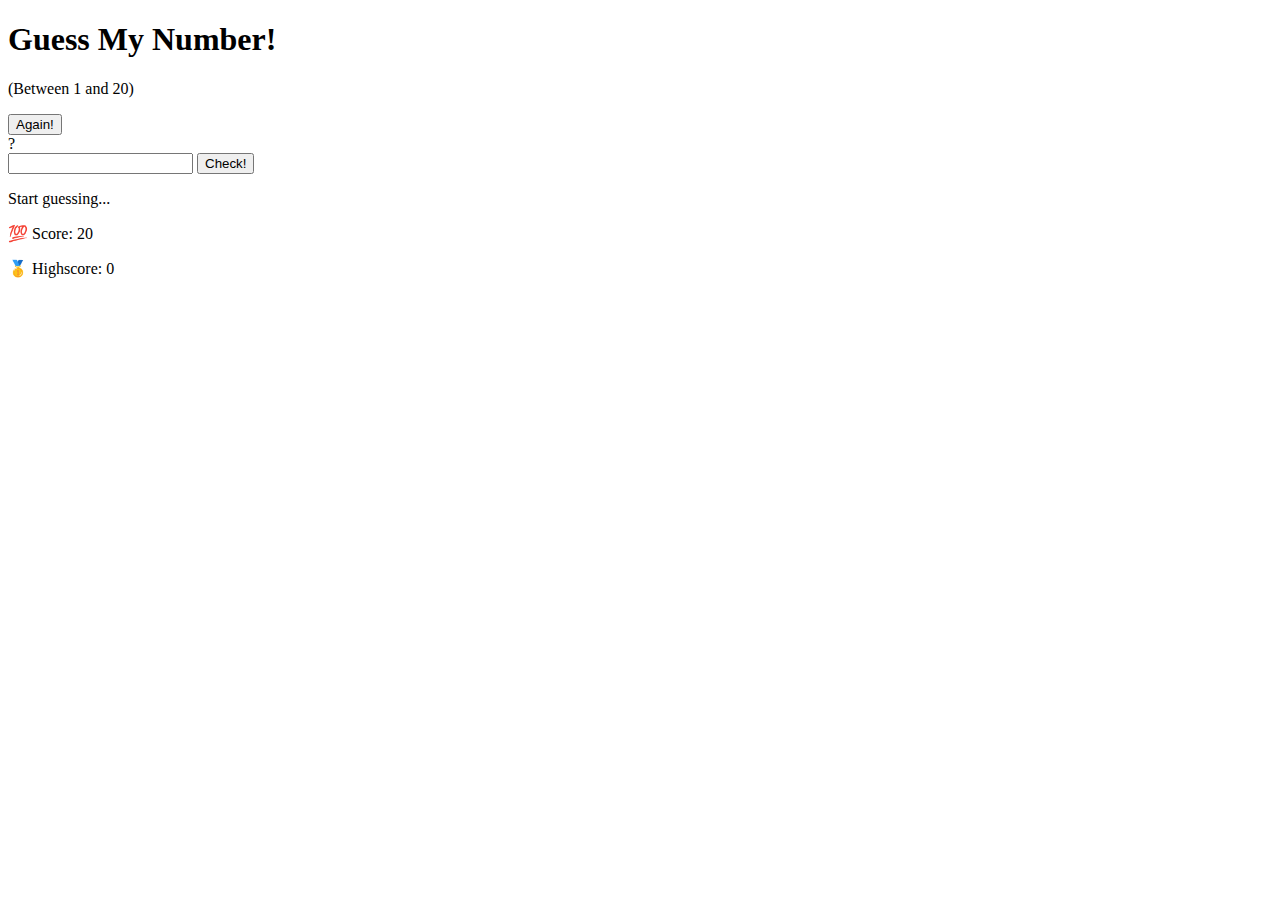
==== 05-Guess-My-Number/starter/index.html @ 135f394b "start to study DOM" ====
<!DOCTYPE html>
<html lang="en">
	<head>
		<meta charset="UTF-8" />
		<meta name="viewport" content="width=device-width, initial-scale=1.0" />
		<meta http-equiv="X-UA-Compatible" content="ie=edge" />
		<link rel="stylesheet" href="style.css" />
		<title>Guess My Number!</title>
	</head>

	<body>
		<header>
			<h1>Guess My Number!</h1>
			<p class="between">(Between 1 and 20)</p>
			<button class="btn again">Again!</button>
			<div class="number">?</div>
		</header>
		<main>
			<section class="left">
				<input type="number" class="guess" />
				<button class="btn check">Check!</button>
			</section>
			<section class="right">
				<p class="message">Start guessing...</p>
				<p class="label-score">
					💯 Score: <span class="score">20</span>
				</p>
				<p class="label-highscore">
					🥇 Highscore: <span class="highscore">0</span>
				</p>
			</section>
		</main>
		<script src="script.js"></script>
	</body>
</html>
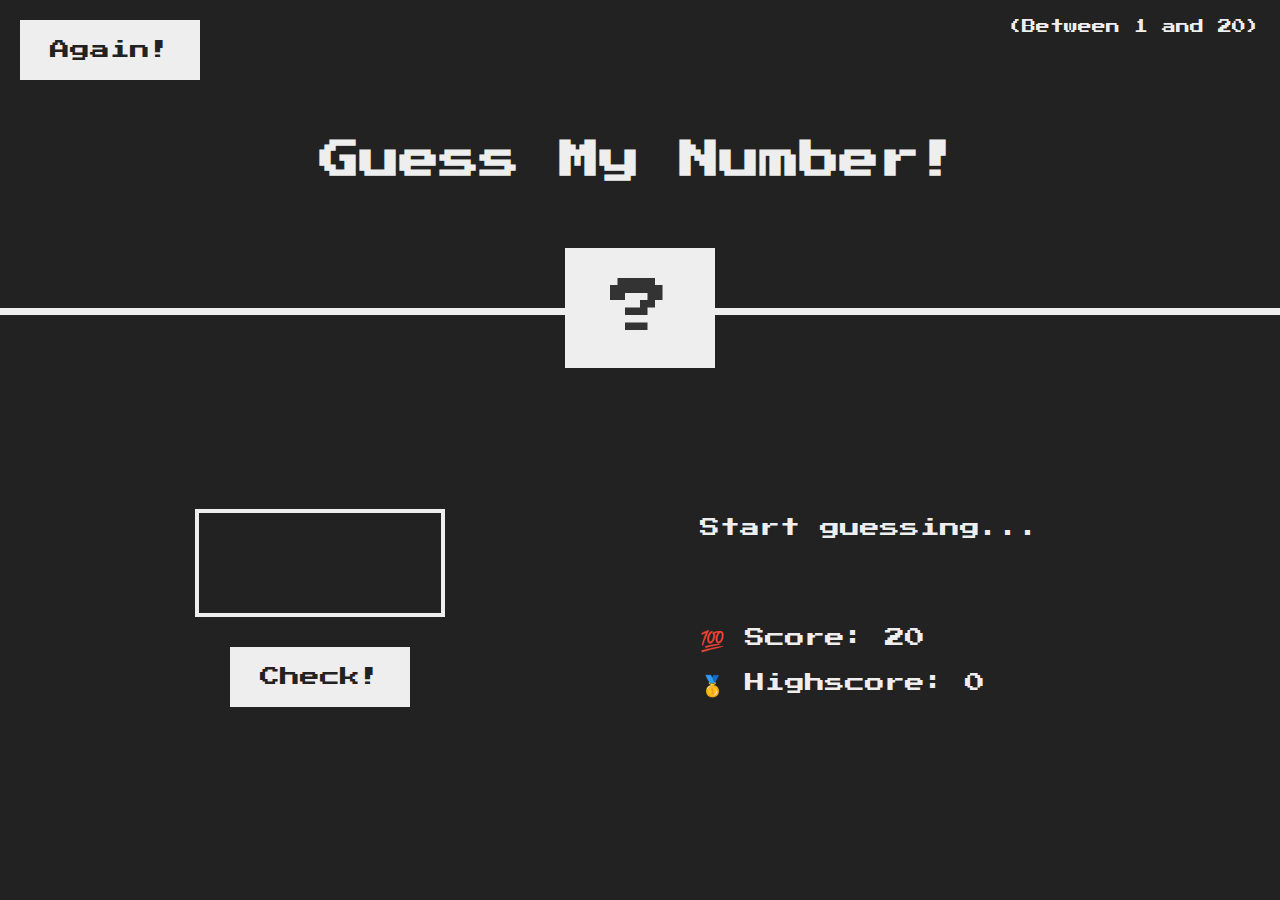
==== commit 261b10f7: "completed video handling click events" ====
--- a/05-Guess-My-Number/starter/index.html
+++ b/05-Guess-My-Number/starter/index.html
@@ -1,35 +1,35 @@
-<!DOCTYPE html>
-<html lang="en">
-	<head>
-		<meta charset="UTF-8" />
-		<meta name="viewport" content="width=device-width, initial-scale=1.0" />
-		<meta http-equiv="X-UA-Compatible" content="ie=edge" />
-		<link rel="stylesheet" href="style.css" />
-		<title>Guess My Number!</title>
-	</head>
-
-	<body>
-		<header>
-			<h1>Guess My Number!</h1>
-			<p class="between">(Between 1 and 20)</p>
-			<button class="btn again">Again!</button>
-			<div class="number">?</div>
-		</header>
-		<main>
-			<section class="left">
-				<input type="number" class="guess" />
-				<button class="btn check">Check!</button>
-			</section>
-			<section class="right">
-				<p class="message">Start guessing...</p>
-				<p class="label-score">
-					💯 Score: <span class="score">20</span>
-				</p>
-				<p class="label-highscore">
-					🥇 Highscore: <span class="highscore">0</span>
-				</p>
-			</section>
-		</main>
-		<script src="script.js"></script>
-	</body>
-</html>
+<!DOCTYPE html>
+<html lang="en">
+
+<head>
+	<meta charset="UTF-8" />
+	<meta name="viewport" content="width=device-width, initial-scale=1.0" />
+	<meta http-equiv="X-UA-Compatible" content="ie=edge" />
+	<link rel="stylesheet" href="style.css" />
+	<title>Guess My Number!</title>
+</head>
+
+<body>
+	<header>
+		<h1>Guess My Number!</h1>
+		<p class="between">(Between 1 and 20)</p>
+		<button class="btn again">Again!</button>
+		<div class="number">?</div>
+	</header>
+	<main>
+		<section class="left">
+			<input type="number" class="guess" />
+			<button class="btn check">Check!</button>
+		</section>
+		<section class="right">
+			<p class="message">Start guessing...</p>
+			<p class="label-score">💯 Score: <span class="score">20</span></p>
+			<p class="label-highscore">
+				🥇 Highscore: <span class="highscore">0</span>
+			</p>
+		</section>
+	</main>
+	<script src="script.js"></script>
+</body>
+
+</html>--- a/05-Guess-My-Number/starter/style.css
+++ b/05-Guess-My-Number/starter/style.css
@@ -0,0 +1,119 @@
+@import url('https://fonts.googleapis.com/css?family=Press+Start+2P&display=swap');
+
+* {
+  margin: 0;
+  padding: 0;
+  box-sizing: inherit;
+}
+
+html {
+  font-size: 62.5%;
+  box-sizing: border-box;
+}
+
+body {
+  font-family: 'Press Start 2P', sans-serif;
+  color: #eee;
+  background-color: #222;
+  /* background-color: #60b347; */
+}
+
+/* LAYOUT */
+header {
+  position: relative;
+  height: 35vh;
+  border-bottom: 7px solid #eee;
+}
+
+main {
+  height: 65vh;
+  color: #eee;
+  display: flex;
+  align-items: center;
+  justify-content: space-around;
+}
+
+.left {
+  width: 52rem;
+  display: flex;
+  flex-direction: column;
+  align-items: center;
+}
+
+.right {
+  width: 52rem;
+  font-size: 2rem;
+}
+
+/* ELEMENTS STYLE */
+h1 {
+  font-size: 4rem;
+  text-align: center;
+  position: absolute;
+  width: 100%;
+  top: 52%;
+  left: 50%;
+  transform: translate(-50%, -50%);
+}
+
+.number {
+  background: #eee;
+  color: #333;
+  font-size: 6rem;
+  width: 15rem;
+  padding: 3rem 0rem;
+  text-align: center;
+  position: absolute;
+  bottom: 0;
+  left: 50%;
+  transform: translate(-50%, 50%);
+}
+
+.between {
+  font-size: 1.4rem;
+  position: absolute;
+  top: 2rem;
+  right: 2rem;
+}
+
+.again {
+  position: absolute;
+  top: 2rem;
+  left: 2rem;
+}
+
+.guess {
+  background: none;
+  border: 4px solid #eee;
+  font-family: inherit;
+  color: inherit;
+  font-size: 5rem;
+  padding: 2.5rem;
+  width: 25rem;
+  text-align: center;
+  display: block;
+  margin-bottom: 3rem;
+}
+
+.btn {
+  border: none;
+  background-color: #eee;
+  color: #222;
+  font-size: 2rem;
+  font-family: inherit;
+  padding: 2rem 3rem;
+  cursor: pointer;
+}
+
+.btn:hover {
+  background-color: #ccc;
+}
+
+.message {
+  margin-bottom: 8rem;
+  height: 3rem;
+}
+
+.label-score {
+  margin-bottom: 2rem;
+}
